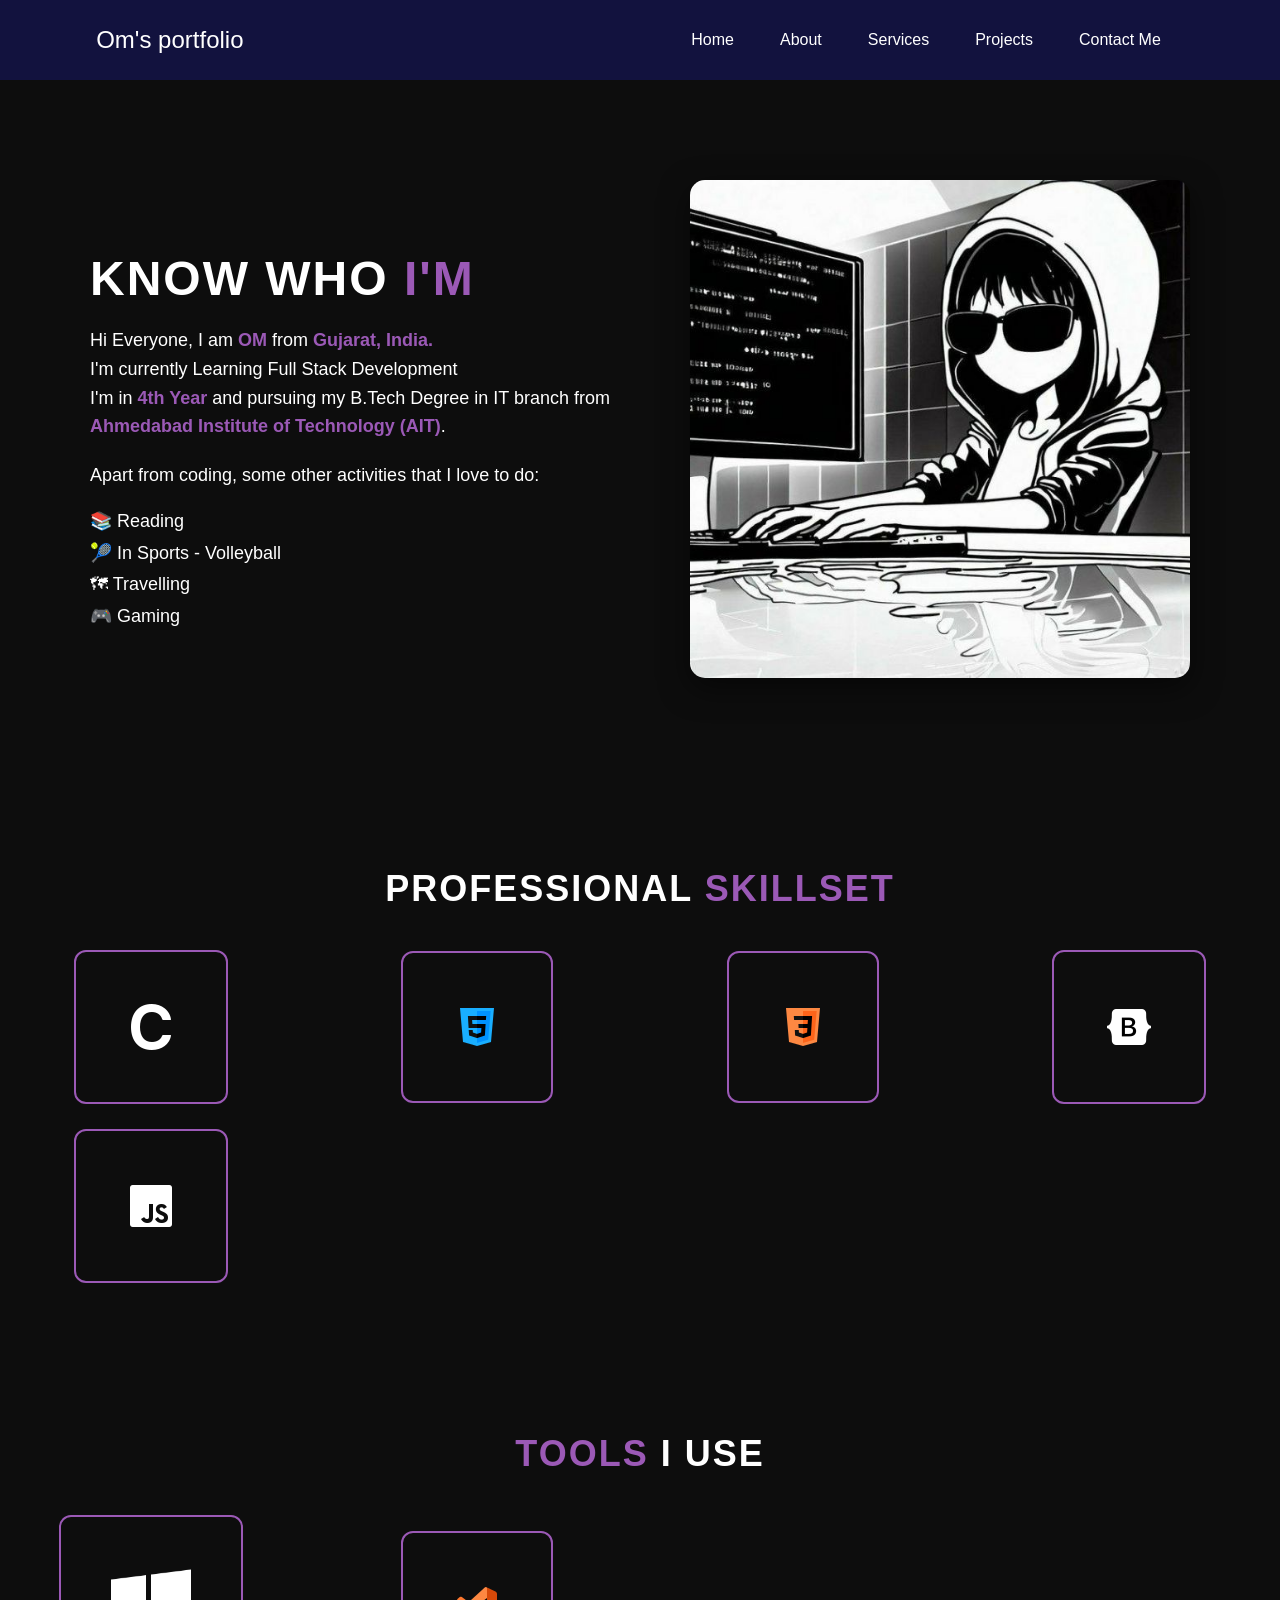
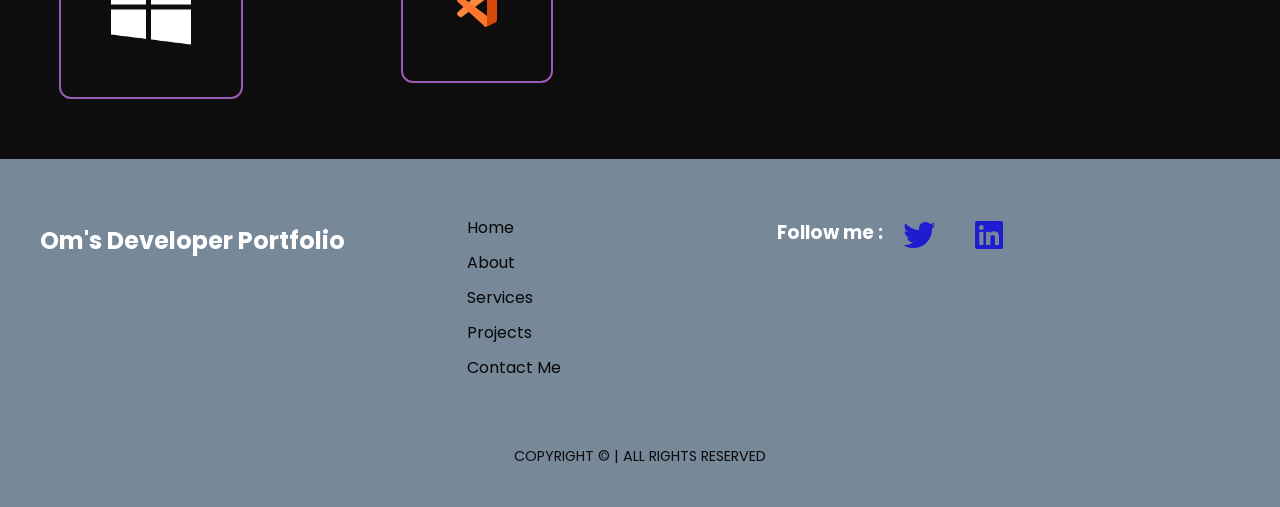
==== about.html @ 53975dc9 "Initial commit" ====
<!DOCTYPE html>
<html lang="en">
<head>
    <meta charset="UTF-8">
    <meta name="viewport" content="width=device-width, initial-scale=1.0">
    <link
    rel="stylesheet"
    href="https://cdnjs.cloudflare.com/ajax/libs/font-awesome/6.5.1/css/all.min.css"
    integrity="sha512-DTOQO9RWCH3ppGqcWaEA1BIZOC6xxalwEsw9c2QQeAIftl+Vegovlnee1c9QX4TctnWMn13TZye+giMm8e2LwA=="
    crossorigin="anonymous"
    referrerpolicy="no-referrer"
  />
  <link
  href="https://fonts.googleapis.com/css2?family=Poppins:ital,wght@0,100;0,200;0,300;0,400;0,500;0,600;0,700;0,800;0,900;1,100;1,200;1,300;1,400;1,500;1,600;1,700;1,800;1,900&display=swap"
  rel="stylesheet"
/>
    <title>About Me</title>
    <style>
      body {
    margin: 0;
    padding: 0;
  
    background-color: #0d0d0d;
    color: white;
    font-family: "Poppins", sans-serif
}

.about-section {
    display: flex;
    justify-content: center;
    align-items: center;
    padding: 100px 0;
    position: relative;
    overflow: hidden;
}

.container {
    display: flex;
    align-items: center;
    max-width: 1200px;
    padding: 0 20px;
    flex-wrap: wrap;
}

.about-content {
    max-width: 600px;
    flex: 1;
    z-index: 1;
}

.about-title {
    font-size: 48px;
    font-weight: bold;
    color: #fff;
    margin-bottom: 20px;
    text-transform: uppercase;
    letter-spacing: 2px;
}

.about-title span {
    color: #9b59b6;
}

.about-text {
    font-size: 18px;
    line-height: 1.6;
    margin-bottom: 20px;
}

.highlight {
    color: #9b59b6;
    font-weight: bold;
}

.activities-list {
    list-style: none;
    padding: 0;
    font-size: 18px;
    margin-bottom: 20px;
}

.activities-list li {
    margin-bottom: 10px;
}

.quote {
    font-style: italic;
    color: #9b59b6;
    margin-top: 20px;
}

.about-image {
    flex: 1;
    max-width: 500px;
    display: flex;
    justify-content: center;
}

.about-image img {
    max-width: 100%;
    border-radius: 15px;
    box-shadow: 0 10px 30px rgba(0, 0, 0, 0.5);
}

@media (max-width: 768px) {
    .container {
        flex-direction: column;
        text-align: center;
    }

    .about-content {
        margin-bottom: 30px;
    }

    .about-image img {
        max-width: 80%;
    }
}
body {
    margin: 0;
    padding: 0;
    font-family: 'Arial', sans-serif;
    background-color: #0d0d0d;
    color: white;
    overflow-x: hidden;
}

.skills-section {
    padding: 60px 0;
    text-align: center;
}

.skills-title {
    font-size: 36px;
    font-weight: bold;
    color: white;
    text-transform: uppercase;
    margin-bottom: 40px;
    letter-spacing: 2px;
}

.skills-title span {
    color: #9b59b6;
}

.skills-container {
    display: grid;
    grid-template-columns: repeat(4, 1fr);
    gap: 25px;
    justify-items: center;
    align-items: center;
}

.skill-card {
    background-color: transparent;
    border: 2px solid #9b59b6;
    border-radius: 12px;
    padding: 50px; /* Increased padding for larger boxes */
    display: flex;
    justify-content: center;
    align-items: center;
    transition: transform 0.3s ease-in-out, border-color 0.3s ease-in-out;
}

.skill-card img {
    max-width: 80px; /* Increased icon size */
    filter: invert(100%);
}

.skill-card:hover {
    transform: scale(1.1);
    border-color: #ffffff;
}

@media (max-width: 768px) {
    .skills-container {
        grid-template-columns: repeat(2, 1fr);
        gap: 20px;
    }

    .skill-card {
        padding: 40px; /* Adjusted padding for smaller screens */
    }

    .skill-card img {
        max-width: 70px; /* Adjusted icon size for smaller screens */
    }
}

@media (max-width: 480px) {
    .skills-container {
        grid-template-columns: 1fr;
        gap: 15px;
    }

    .skill-card {
        padding: 30px; /* Adjusted padding for smaller screens */
    }

    .skill-card img {
        max-width: 60px; /* Adjusted icon size for smaller screens */
    }
}
nav {
        display: flex;
        justify-content: space-around;
        align-items: center;
        height: 80px;
        background-color: rgb(18, 18, 62);
      }

      nav ul {
        display: flex;
        justify-content: center;
      }
      nav ul li {
        list-style: none;
        margin: 0 23px;
      }
      nav ul li a {
        color: white;
        text-decoration: none;
      }
      nav ul li a:hover {
        color: rgb(162, 162, 240);
        font-size: 1.02rem;
      }

      .left {
        font-size: 1.5rem;
      }

      footer {
        background-color:lightslategray;
        color: #fff;
        padding: 40px 0;
        font-family: "Poppins", sans-serif;
      }

      .footer-container {
        max-width: 1200px;
        margin: 0 auto;
        display: flex;
        justify-content: space-between;
        align-items: flex-start;
        flex-wrap: wrap;
      }

      .left-section {
        flex: 1;
        min-width: 200px;
        text-align: left;
        margin-right: 40px;
      }

      .left-section h3 {
        font-size: 1.5em;
        margin-bottom: 20px;
      }

      .right-section {
        flex: 2;
        display: flex;
        justify-content: space-between;
        min-width: 600px;
      }

      .section {
        text-align: left;
        margin-bottom: 20px;
      }

      .section ul {
        list-style: none;
        padding: 0;
      }

      .section li {
        margin: 10px 0;
      }

      .section a {
        color: #060606;
        text-decoration: none;
        transition: color 0.3s;
        display: flex;
        align-items: center;
      }

      .section a:hover {
        color: #f6f0f0;
      }

      .follow-me h3 {
        margin-bottom: 20px;
        font-size: 1.5em;
      }

      .bottom-text {
        text-align: center;
        margin-top: 30px;
        font-size: 0.9em;
        color: #0d0d0e;
      }
      .footer {
        background-color: purple;
      }
      .bottom-text p {
        margin: 0;
      }
      .social-icon {
        display: flex;
        justify-content: center;
      }
      .social-icon a {
        text-decoration: none;
        padding: 10px;

        margin: 10px;
        border-radius: 50%;
      }
      .social-icon a i {
        font-size: 2em;
        color: rgb(20, 17, 214);
        opacity: 0.9;
      }
      .socialicon a:hover {
        background-color: #111;
        transition: 0.5s;
      }
      .social-icon a:hover i {
        color: rgb(249, 243, 243);
        transition: 0.5s;
      }

    </style>
</head>
<body>
    <header>
        <nav>
          <div class="left">Om's portfolio</div>
          <div class="right"></div>
          <ul>
            <li><a  href="index.html">Home</a></li>
            <li><a class="active"a href="about.html">About</a></li>
            <li><a href="service.html">Services</a></li>
            <li><a href="projects.html">Projects</a></li>
            <li><a href="contact.html">Contact Me</a></li>
          </ul>
        </nav>
      </header>
    <section id="about" class="about-section">
        <div class="container">
            <div class="about-content">
                <h1 class="about-title">Know Who <span>I'M</span></h1>
                <p class="about-text">
                    Hi Everyone, I am <span class="highlight"> OM</span> from <span class="highlight"> Gujarat, India.</span>
                  <br>  I'm currently Learning Full Stack Development 
                  <br>I'm in <span class="highlight">4th Year</span> and pursuing my B.Tech Degree in IT branch from 
                    <span class="highlight">Ahmedabad Institute of Technology (AIT)</span>.
                </p>
                <p class="about-text">
                    Apart from coding, some other activities that I love to do:
                </p>
                <ul class="activities-list">
                    <li>&#x1F4DA; Reading</li>
                    <li>&#x1F3BE; In Sports - Volleyball</li>
                    <li>&#x1F5FA; Travelling</li>
                    <li>&#x1F3AE; Gaming</li>
                </ul>

            </div>
            <div class="about-image">
                <img src="img/about.jpg" alt="About Me Image">
            </div>
        </div>
    </section>
   
        <section id="skills" class="skills-section">
            <h2 class="skills-title">Professional <span>Skillset</span></h2>
            <div class="skills-container">
                <div class="skill-card">
                    <img src="img/c.png" alt="C">
                </div>
               
                <div class="skill-card">
                    <img src="img/html.png" alt="HTML">
                </div>
                <div class="skill-card">
                    <img src="img/css.png" alt="CSS">
                </div>
                <div class="skill-card">
                    <img src="img/bootstrap.png" alt="Bootstrap">
                </div>
                <div class="skill-card">
                    <img src="img/javascript.png" alt="JavaScript">
                </div>
                
            </div>
            </section>
            <section id="skills" class="skills-section">
            <h2 class="skills-title"><span>Tools</span> i use</h2>
            <div class="skills-container">
            <div class="skill-card">
              <img src="img/win.png" alt="windows">
              </div>
              <div class="skill-card">
                <img src="img/vs.png" alt="vscode">
                </div>
          </div>
          </div>
        </section>
        <footer>
            <div class="footer-container">
              <div class="left-section">
                <h3>Om's Developer Portfolio</h3>
              </div>
              <div class="right-section">
                <div class="section">
                  <ul>
                    <li><a href="index.html">Home</a></li>
                    <li><a  href="about.html">About</a></li>
                    <li><a href="service.html">Services</a></li>
                    <li><a href="projects.html">Projects</a></li>
                    <li><a href="contact.html">Contact Me</a></li>
                  </ul>
                </div>
                <div class="footer-container">
                  <div class="social-icon">
                    <h3>Follow me :</h3>
      
                    <a href="https://x.com/Soni13062004?t=zYaXj5WktFLXRmZnGTtegA&s=09"><i class="fa-brands fa-twitter"></i></a>
                    <a href="https://www.linkedin.com/in/om-soni-6425262a9?utm_source=share&utm_campaign=share_via&utm_content=profile&utm_medium=android_app"><i class="fa-brands fa-linkedin"></i></a>
                  </div>
                </div>
              </div>
            </div>
      
            <div class="bottom-text">
              <p>COPYRIGHT © | ALL RIGHTS RESERVED</p>
            </div>
          </footer>
          
        <script>
          window.addEventListener('scroll', () => {
    const skillCards = document.querySelectorAll('.skill-card');
    const triggerBottom = window.innerHeight / 5 * 4;

    skillCards.forEach(card => {
        const cardTop = card.getBoundingClientRect().top;

        if (cardTop < triggerBottom) {
            card.classList.add('show');
        } else {
            card.classList.remove('show');
        }
    });
});

        </script>
    </body>
</html>
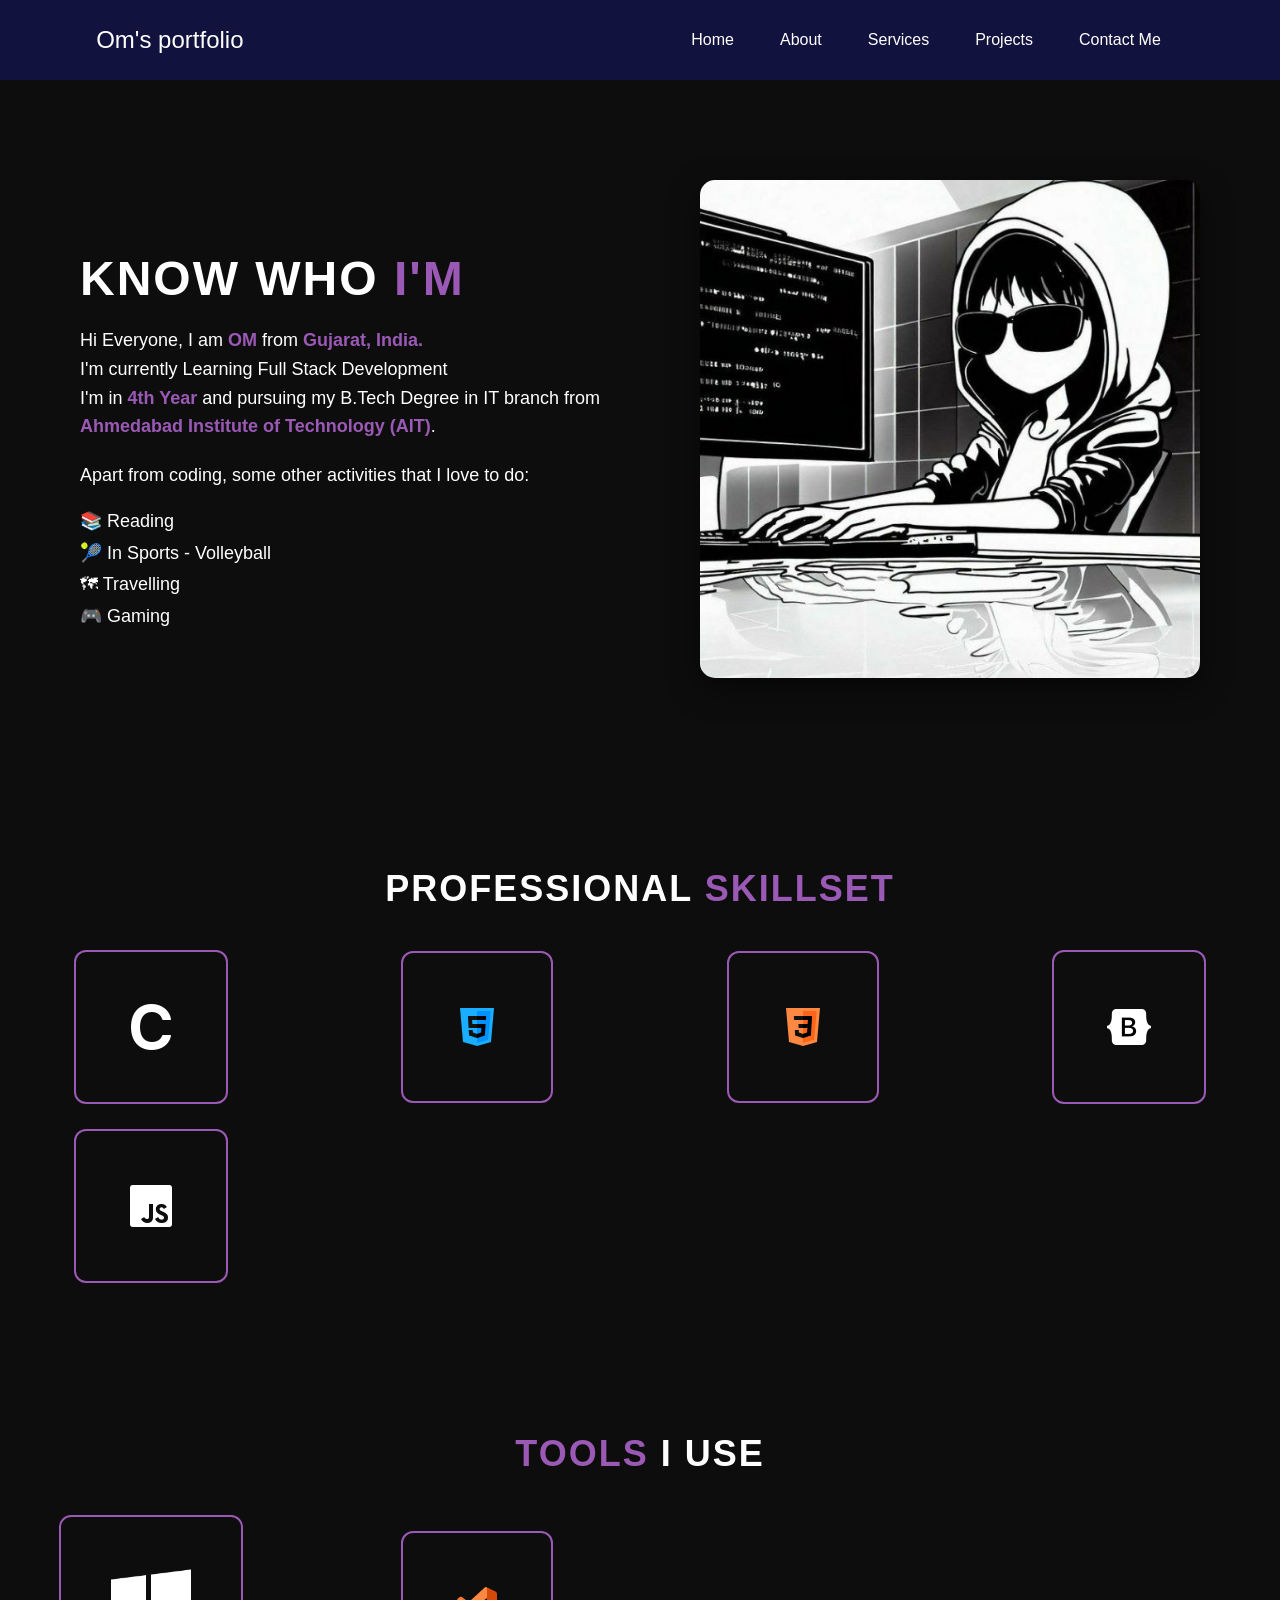
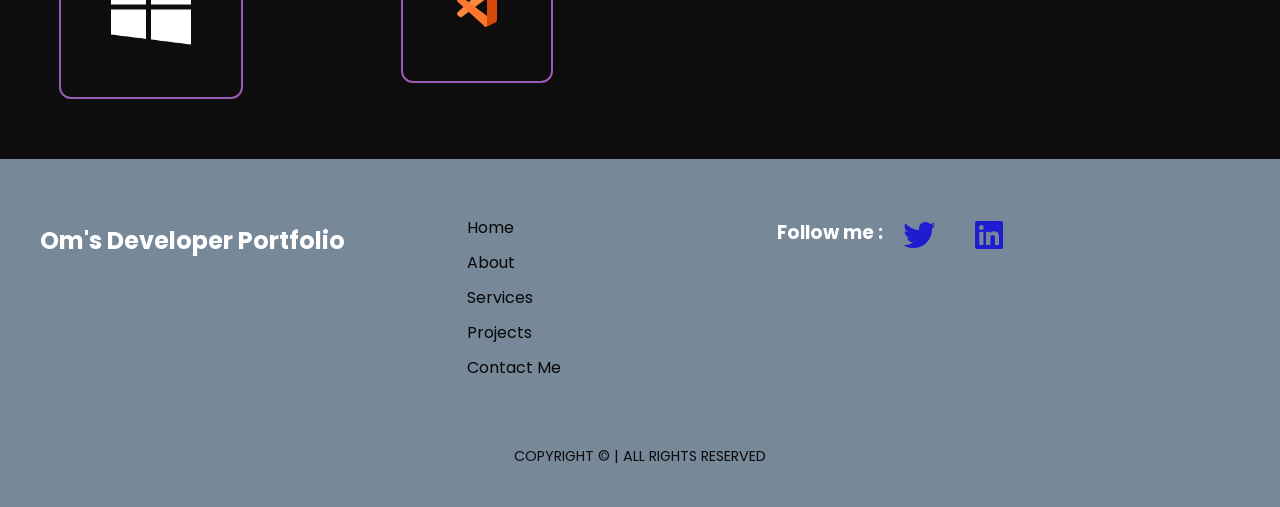
==== commit 28385d4c: "Initial commit" ====
--- a/about.html
+++ b/about.html
@@ -16,6 +16,22 @@
 />
     <title>About Me</title>
     <style>
+            @media only screen and (min-width: 768px) {
+      }
+@media only screen and (max-width: 600px) {
+    .header {
+        font-size: 18px;
+    }
+    .product-grid {
+        grid-template-columns: 1fr;
+    }
+}
+.container {
+    display: grid;
+    grid-template-columns: repeat(auto-fit, minmax(200px, 1fr));
+    gap: 20px;
+}
+
       body {
     margin: 0;
     padding: 0;
@@ -456,6 +472,17 @@
         }
     });
 });
+//
+function toggleMenu() {
+        var menu = document.getElementById("menu");
+        if (menu.style.display === "block") {
+            menu.style.display = "none";
+        } else {
+            menu.style.display = "block";
+        }
+    }
+
+
 
         </script>
     </body>
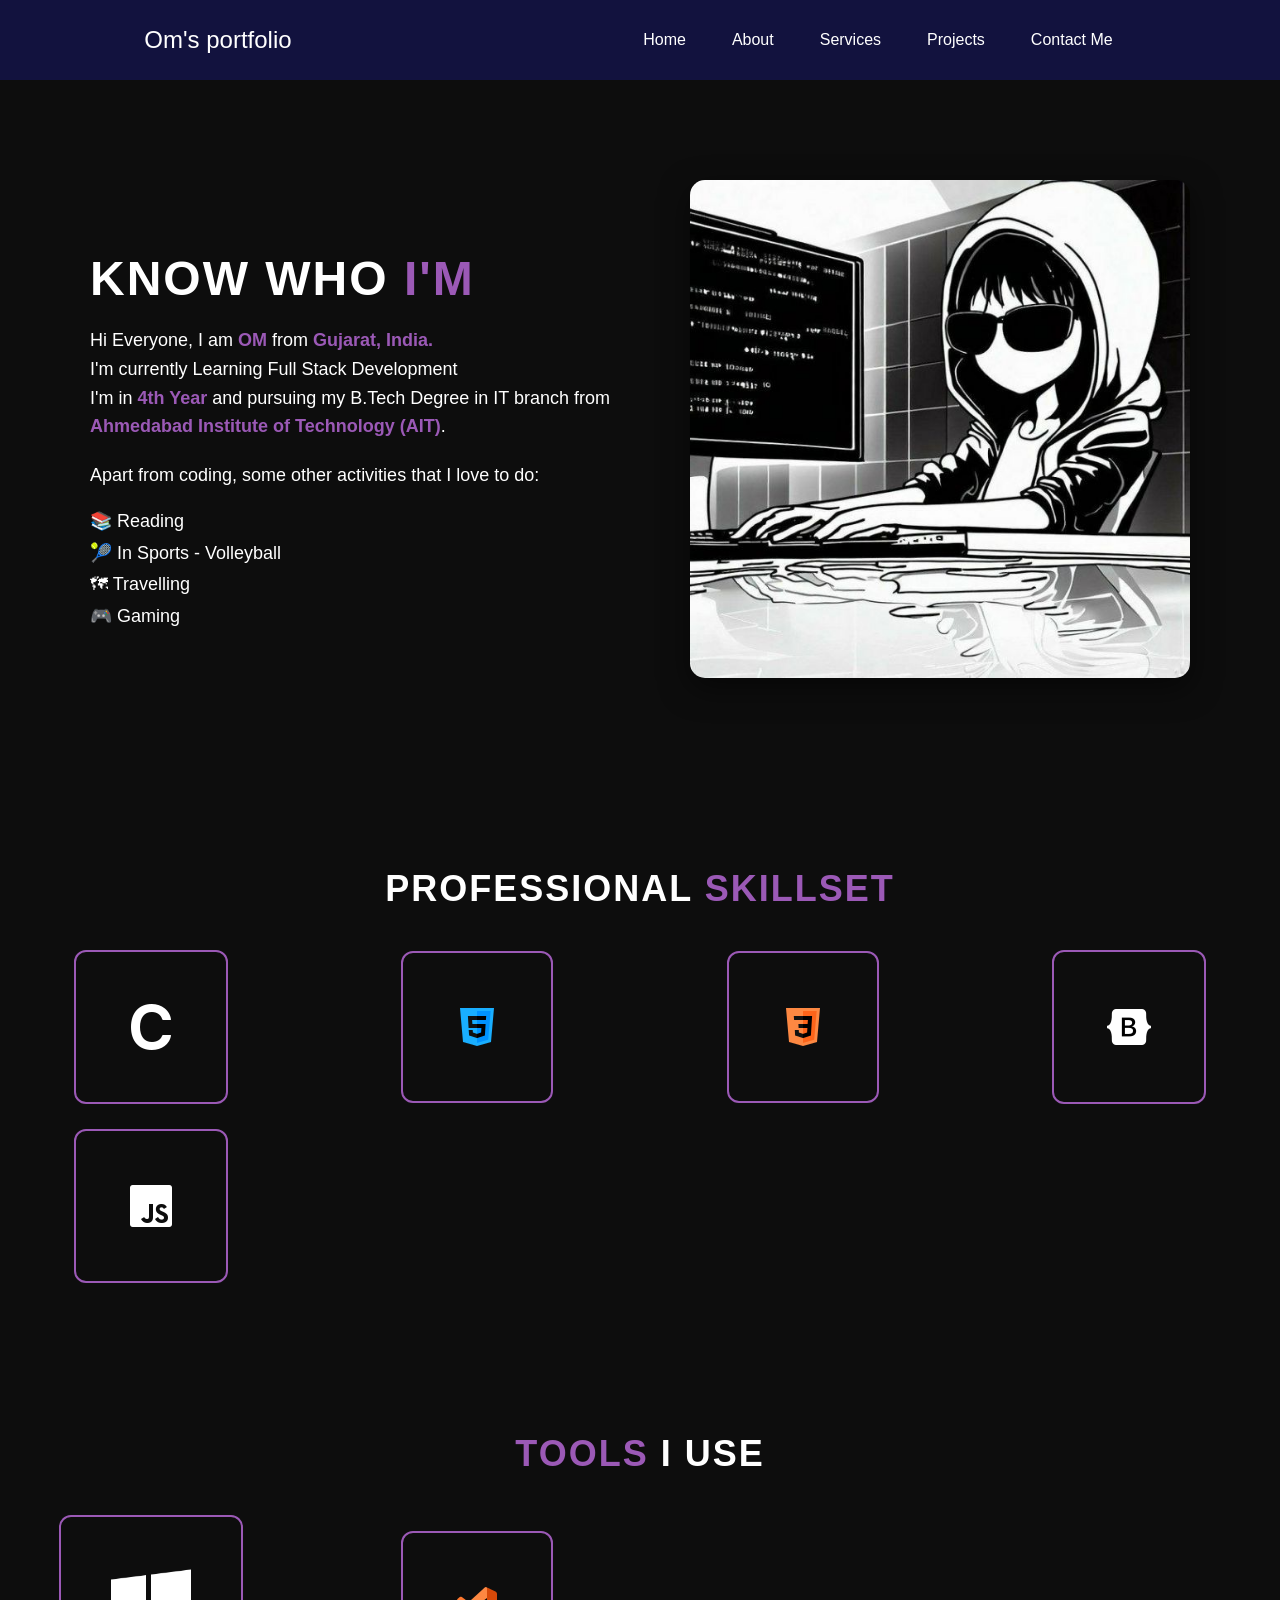
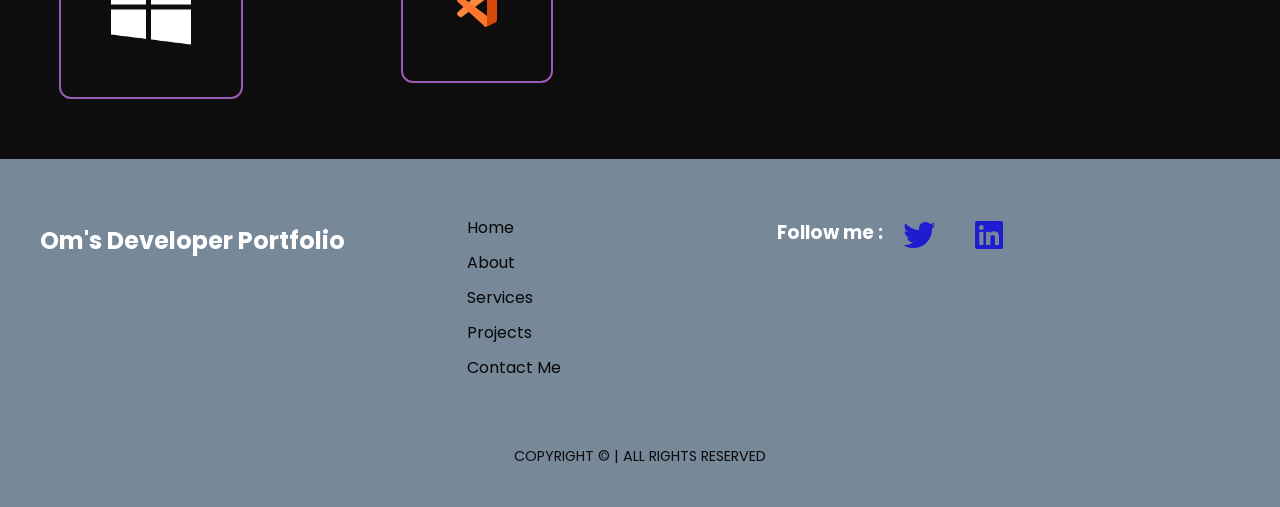
==== commit 82085386: "first commit" ====
--- a/about.html
+++ b/about.html
@@ -16,22 +16,36 @@
 />
     <title>About Me</title>
     <style>
-            @media only screen and (min-width: 768px) {
-      }
-@media only screen and (max-width: 600px) {
-    .header {
-        font-size: 18px;
-    }
-    .product-grid {
-        grid-template-columns: 1fr;
-    }
-}
-.container {
-    display: grid;
-    grid-template-columns: repeat(auto-fit, minmax(200px, 1fr));
-    gap: 20px;
-}
-
+  @media only screen and (max-width: 918px) {
+        nav{
+          height: 60px;
+        }
+        nav .left {
+          flex: auto;
+          flex-shrink: 1;
+          font-size: 1rem;
+        }
+        nav .right {
+          flex: auto;
+        }
+        nav ul li a {
+          font-size: .7rem;
+        }
+        .firstSection{
+          flex-direction: column-reverse;
+          justify-content: center;
+        }
+        .firstSection >.LeftSection{
+          font-size: 1rem;
+        }
+        .firstSection > .LeftSection .btn{
+          font-size: 1rem;
+        }
+        .firstSection > .right-section img{
+          width: 100%;
+          margin:0;
+        }
+      }
       body {
     margin: 0;
     padding: 0;
@@ -355,7 +369,7 @@
     <header>
         <nav>
           <div class="left">Om's portfolio</div>
-          <div class="right"></div>
+          <div class="right">
           <ul>
             <li><a  href="index.html">Home</a></li>
             <li><a class="active"a href="about.html">About</a></li>
@@ -363,6 +377,7 @@
             <li><a href="projects.html">Projects</a></li>
             <li><a href="contact.html">Contact Me</a></li>
           </ul>
+          </div>
         </nav>
       </header>
     <section id="about" class="about-section">
